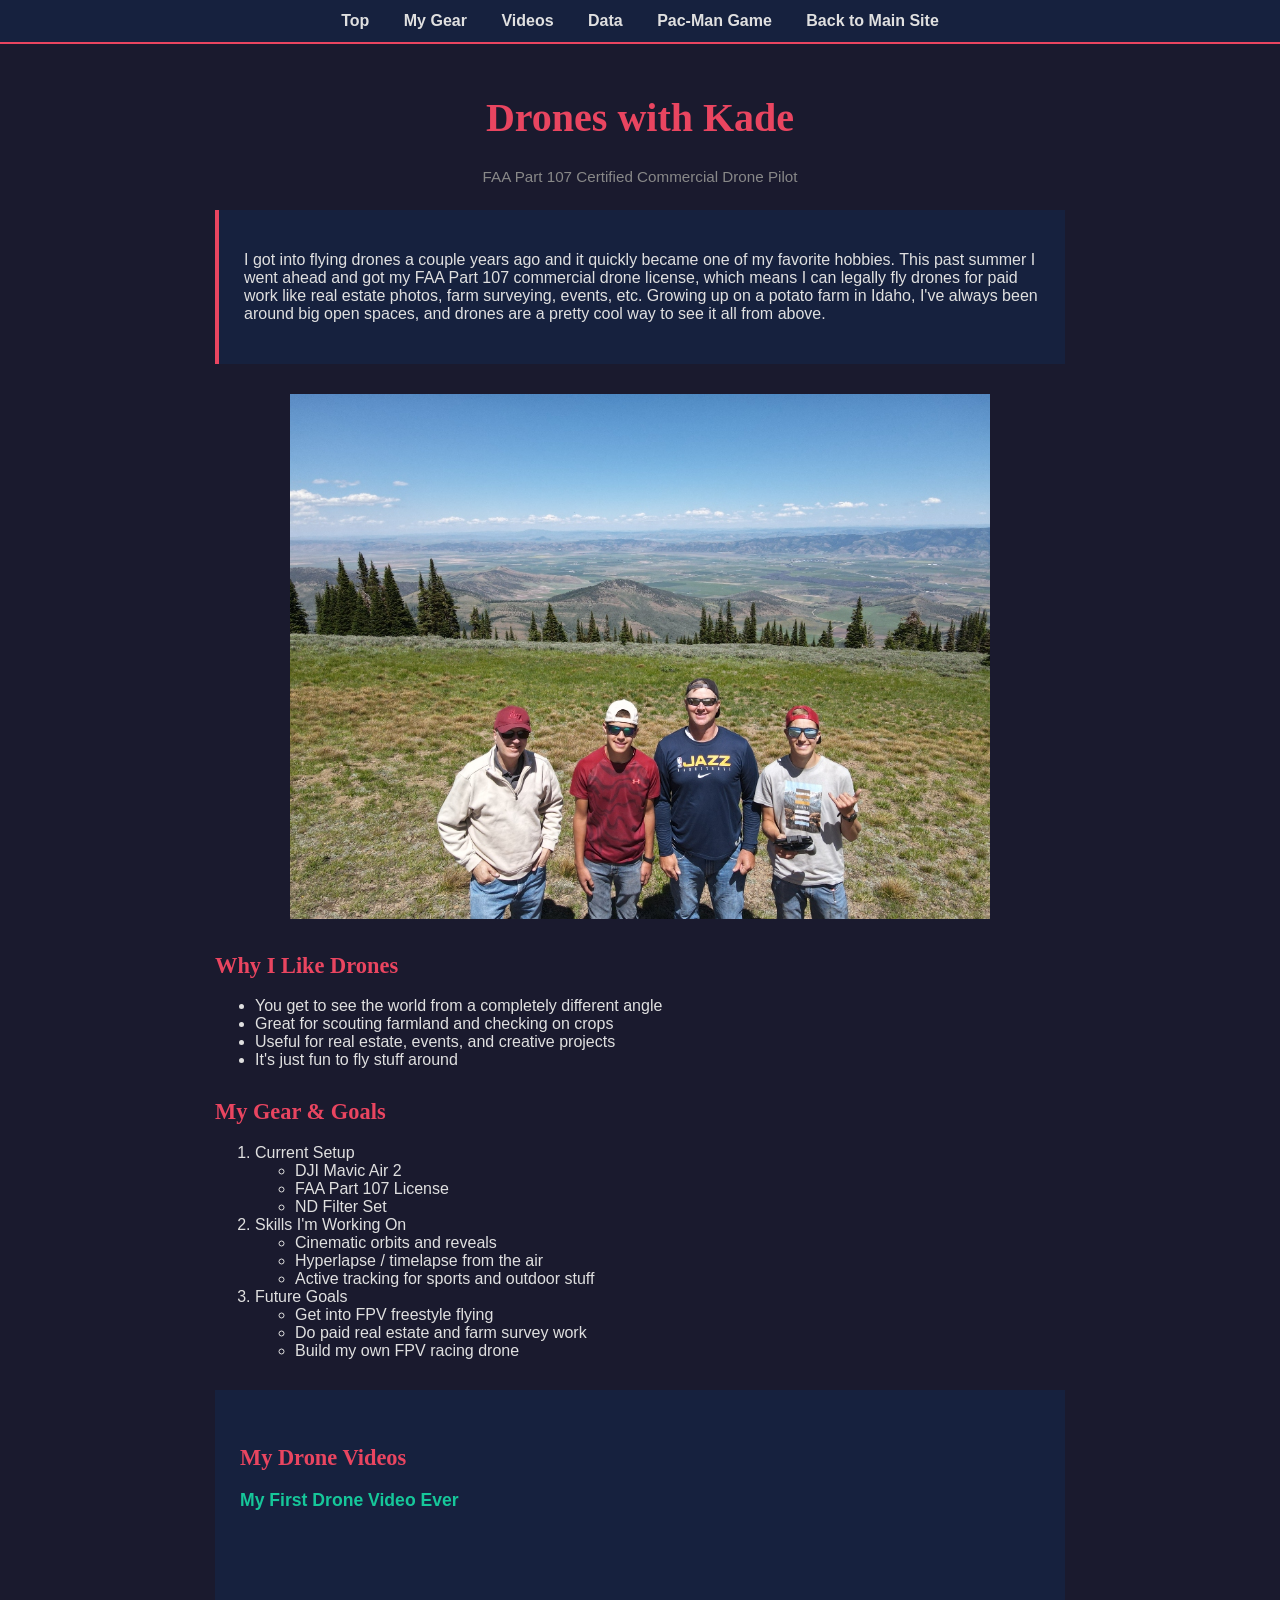
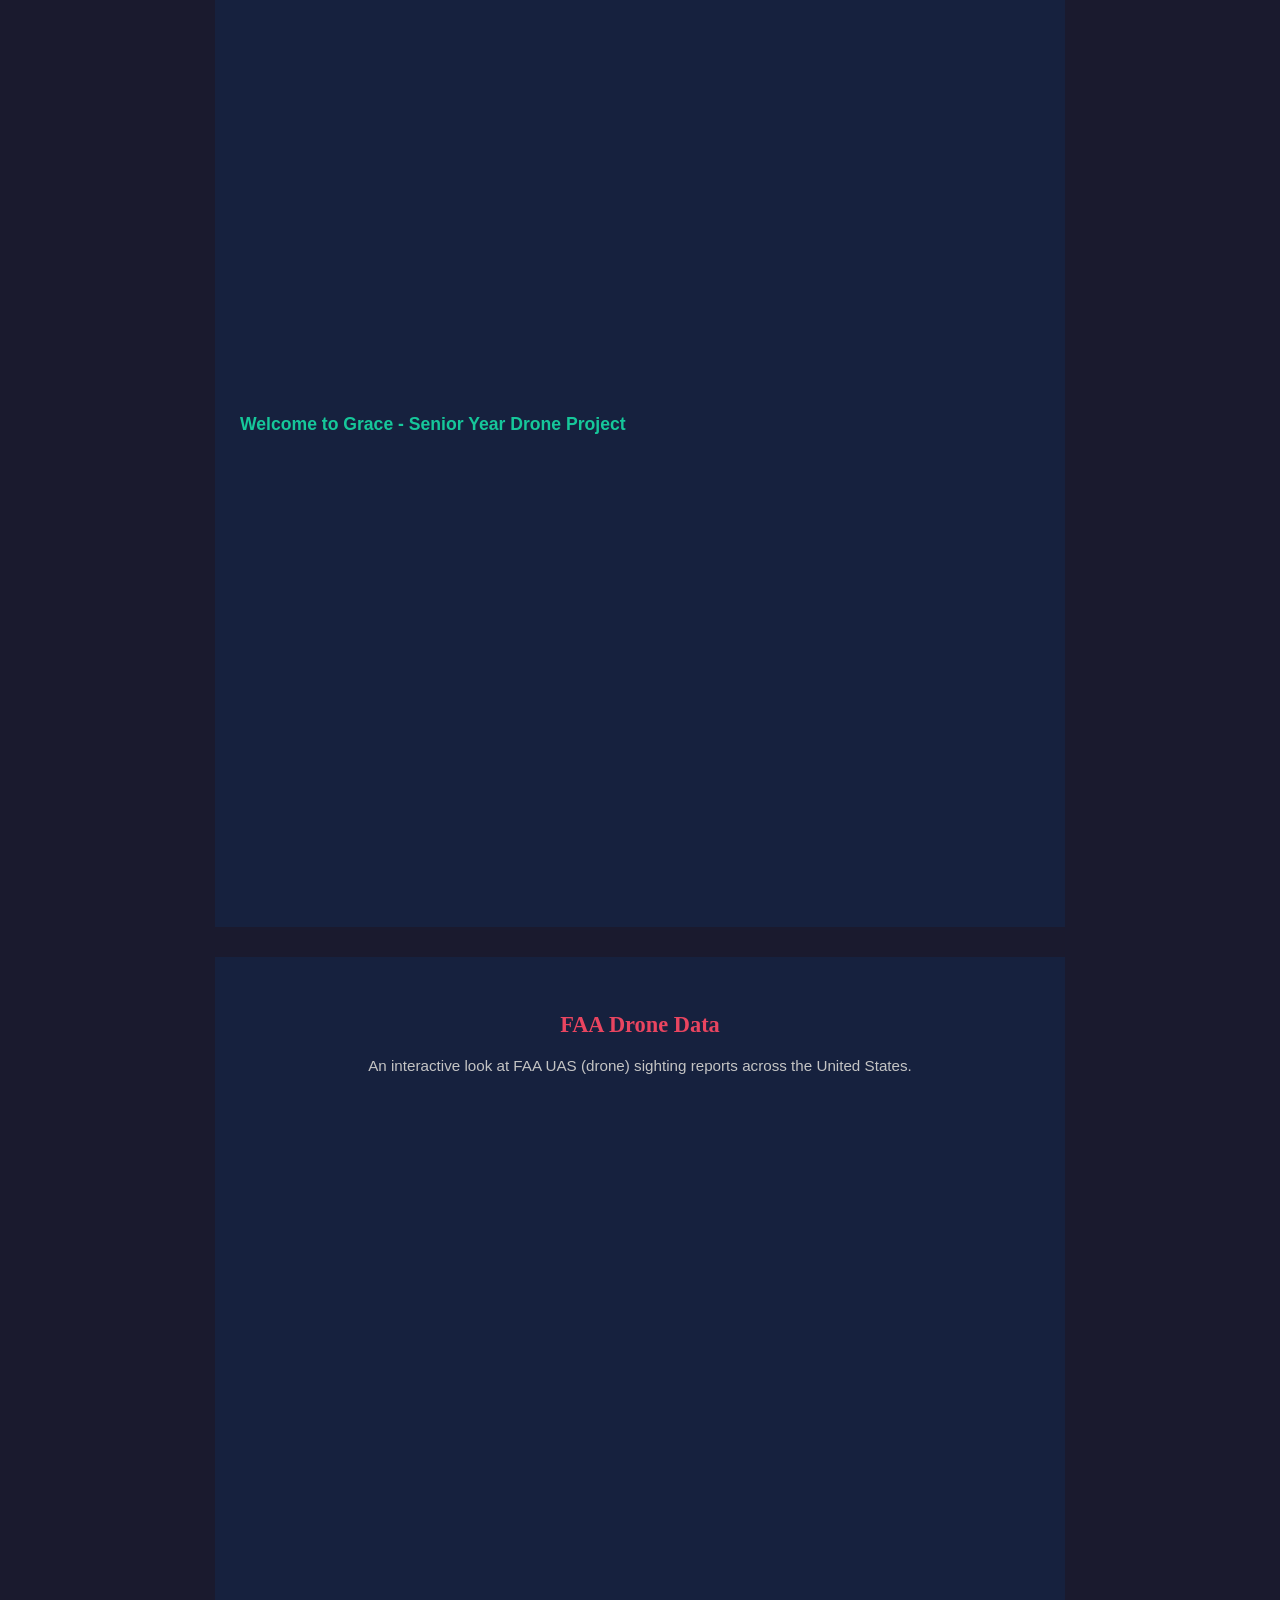
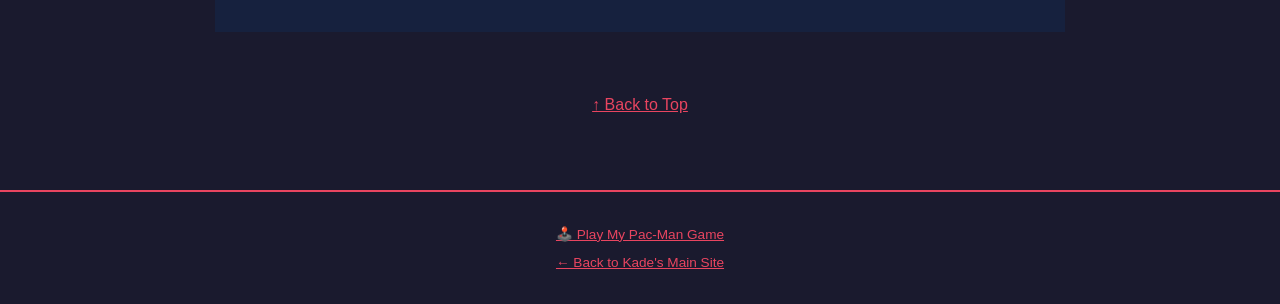
==== fromScratch.html @ a0f9b820 "Add files via upload" ====
<!DOCTYPE html>
<html lang="en">

<head>
    <meta charset="UTF-8">
    <meta name="viewport" content="width=device-width, initial-scale=1.0">
    <title>Kade's Drone Page</title>
    <link rel="stylesheet" type="text/css" href="css/scratch.css">
</head>

<body>

    <!-- Navigation bar -->
    <div class="nav-bar">
        <a href="#top">Top</a>
        <a href="#my-gear">My Gear</a>
        <a href="#videos">Videos</a>
        <a href="#tableau">Data</a>
        <a href="game.html">Pac-Man Game</a>
        <a href="index.html">Back to Main Site</a>
    </div>

    <div class="container">

        <h1 id="top">Drones with Kade</h1>
        <p style="text-align: center; color: #888; font-size: 0.95rem;">FAA Part 107 Certified Commercial Drone Pilot</p>

        <!-- Intro section (div 1) -->
        <div class="intro-section">
            <p>I got into flying drones a couple years ago and it quickly became one of my favorite hobbies. This past summer I went ahead and got my FAA Part 107 commercial drone license, which means I can legally fly drones for paid work like real estate photos, farm surveying, events, etc. Growing up on a potato farm in Idaho, I've always been around big open spaces, and drones are a pretty cool way to see it all from above.</p>
        </div>

        <!-- Image section (div 2) -->
        <div class="image-section">
            <img src="assets/img/drone-crew.jpg" alt="Kade and friends on a mountaintop with a drone" width="700">
        </div>

        <h2>Why I Like Drones</h2>
        <ul>
            <li>You get to see the world from a completely different angle</li>
            <li>Great for scouting farmland and checking on crops</li>
            <li>Useful for real estate, events, and creative projects</li>
            <li>It's just fun to fly stuff around</li>
        </ul>

        <!-- Nested list: ordered list with unordered sublists -->
        <h2 id="my-gear">My Gear & Goals</h2>
        <ol>
            <li>Current Setup
                <ul>
                    <li>DJI Mavic Air 2</li>
                    <li>FAA Part 107 License</li>
                    <li>ND Filter Set</li>
                </ul>
            </li>
            <li>Skills I'm Working On
                <ul>
                    <li>Cinematic orbits and reveals</li>
                    <li>Hyperlapse / timelapse from the air</li>
                    <li>Active tracking for sports and outdoor stuff</li>
                </ul>
            </li>
            <li>Future Goals
                <ul>
                    <li>Get into FPV freestyle flying</li>
                    <li>Do paid real estate and farm survey work</li>
                    <li>Build my own FPV racing drone</li>
                </ul>
            </li>
        </ol>

        <!-- Video section (div 3) -->
        <div class="video-section" id="videos">
            <h2>My Drone Videos</h2>
            <h3>My First Drone Video Ever</h3>
            <div class="video-wrapper">
                <iframe src="https://www.youtube.com/embed/cOh1PPPBwSQ" title="My First Drone Video" allow="accelerometer; autoplay; clipboard-write; encrypted-media; gyroscope; picture-in-picture; web-share" allowfullscreen></iframe>
            </div>

            <br>

            <h3>Welcome to Grace - Senior Year Drone Project</h3>
            <div class="video-wrapper">
                <iframe src="https://www.youtube.com/embed/E8XXLSh8vnU" title="Welcome to Grace - Drone Video" allow="accelerometer; autoplay; clipboard-write; encrypted-media; gyroscope; picture-in-picture; web-share" allowfullscreen></iframe>
            </div>
        </div>

        <!-- Tableau section -->
        <div class="tableau-section" id="tableau">
            <h2>FAA Drone Data</h2>
            <p style="color: #c4c4c4; font-size: 0.95rem;">An interactive look at FAA UAS (drone) sighting reports across the United States.</p>
            <br>
            <div class='tableauPlaceholder' style='width: 100%; height: 500px;'>
                <iframe src="https://public.tableau.com/views/FAADroneSightings/Dashboard1?:embed=y&:display_count=yes&:showVizHome=no" width="100%" height="500" frameborder="0" style="border-radius: 8px;"></iframe>
            </div>
        </div>

        <br>

        <!-- On-page anchor link back to top -->
        <p style="text-align: center;"><a href="#top">↑ Back to Top</a></p>

    </div>

    <!-- Footer -->
    <div class="footer">
        <p><a href="game.html">🕹️ Play My Pac-Man Game</a></p>
        <p><a href="index.html">← Back to Kade's Main Site</a></p>
    </div>

</body>

</html>
---- css/scratch.css ----
/* scratch.css - Custom stylesheet for drone page */

html {
    scroll-behavior: smooth;
}

body {
    background-color: #1a1a2e;
    color: #e0e0e0;
    font-family: 'Segoe UI', Tahoma, sans-serif;
    margin: 0;
    padding: 0;
}

h1 {
    font-family: Georgia, serif;
    color: #e94560;
    text-align: center;
    font-size: 2.5rem;
    margin-top: 30px;
}

h2 {
    color: #e94560;
    font-family: Georgia, serif;
    font-size: 1.4rem;
    margin-top: 30px;
}

h3 {
    color: #16c79a;
    font-size: 1.1rem;
}

a {
    color: #e94560;
}

a:hover {
    color: #16c79a;
}

/* Navigation */
.nav-bar {
    background-color: #16213e;
    padding: 12px;
    text-align: center;
    border-bottom: 2px solid #e94560;
}

.nav-bar a {
    color: #e0e0e0;
    margin: 0 15px;
    text-decoration: none;
    font-weight: bold;
}

/* Content area */
.container {
    max-width: 850px;
    margin: 0 auto;
    padding: 20px 30px;
}

/* Intro box */
.intro-section {
    background-color: #16213e;
    padding: 25px;
    margin: 25px 0;
    border-left: 4px solid #e94560;
}

/* Image area */
.image-section {
    text-align: center;
    margin: 30px 0;
}

.image-section img {
    max-width: 100%;
}

.caption {
    font-size: 0.85rem;
    color: #888;
    font-style: italic;
}

/* Video area */
.video-section {
    margin: 30px 0;
    background-color: #16213e;
    padding: 25px;
}

.video-wrapper {
    position: relative;
    padding-bottom: 56.25%;
    height: 0;
    overflow: hidden;
    margin-top: 10px;
}

.video-wrapper iframe {
    position: absolute;
    top: 0;
    left: 0;
    width: 100%;
    height: 100%;
    border: none;
}

/* Tableau area */
.tableau-section {
    margin: 30px 0;
    background-color: #16213e;
    padding: 25px;
    text-align: center;
}

.emphasizeText {
    color: #e94560;
    font-weight: bold;
}

/* Footer */
.footer {
    text-align: center;
    padding: 20px;
    margin-top: 40px;
    border-top: 2px solid #e94560;
    color: #888;
    font-size: 0.85rem;
}
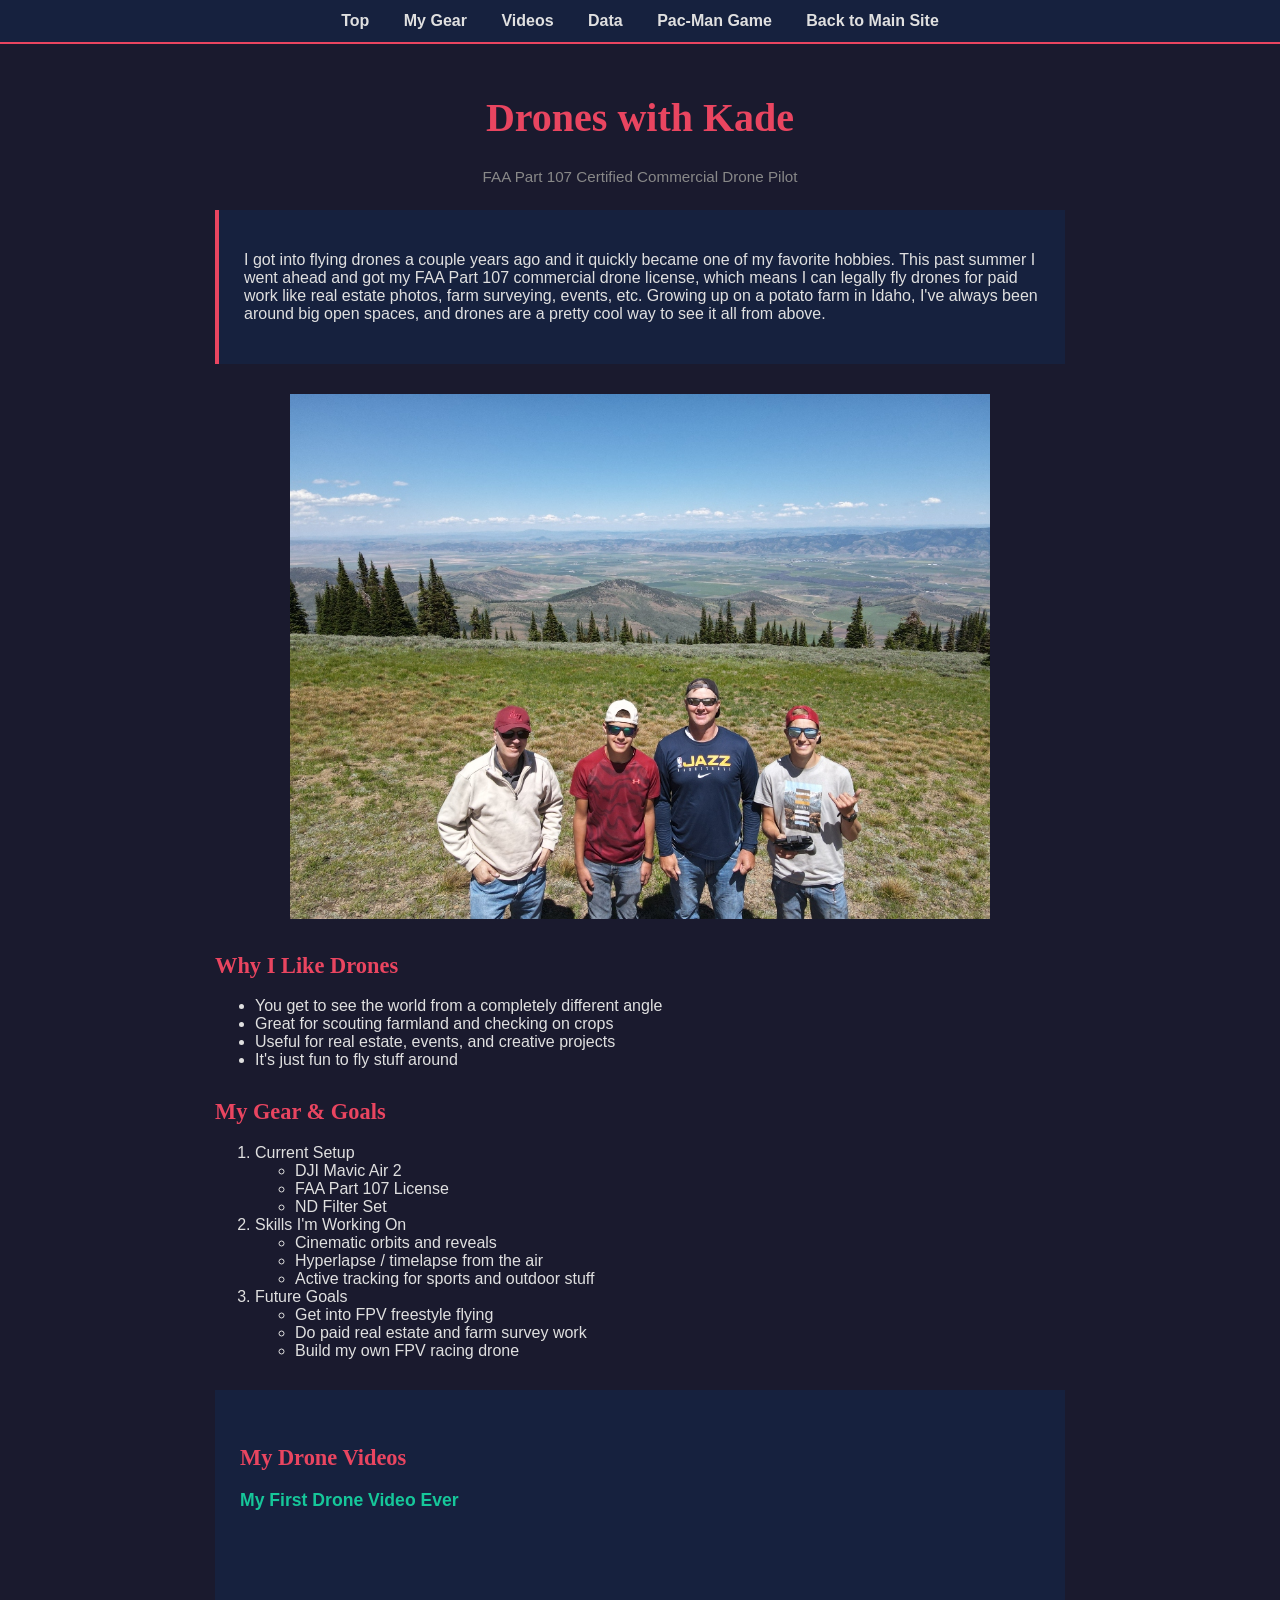
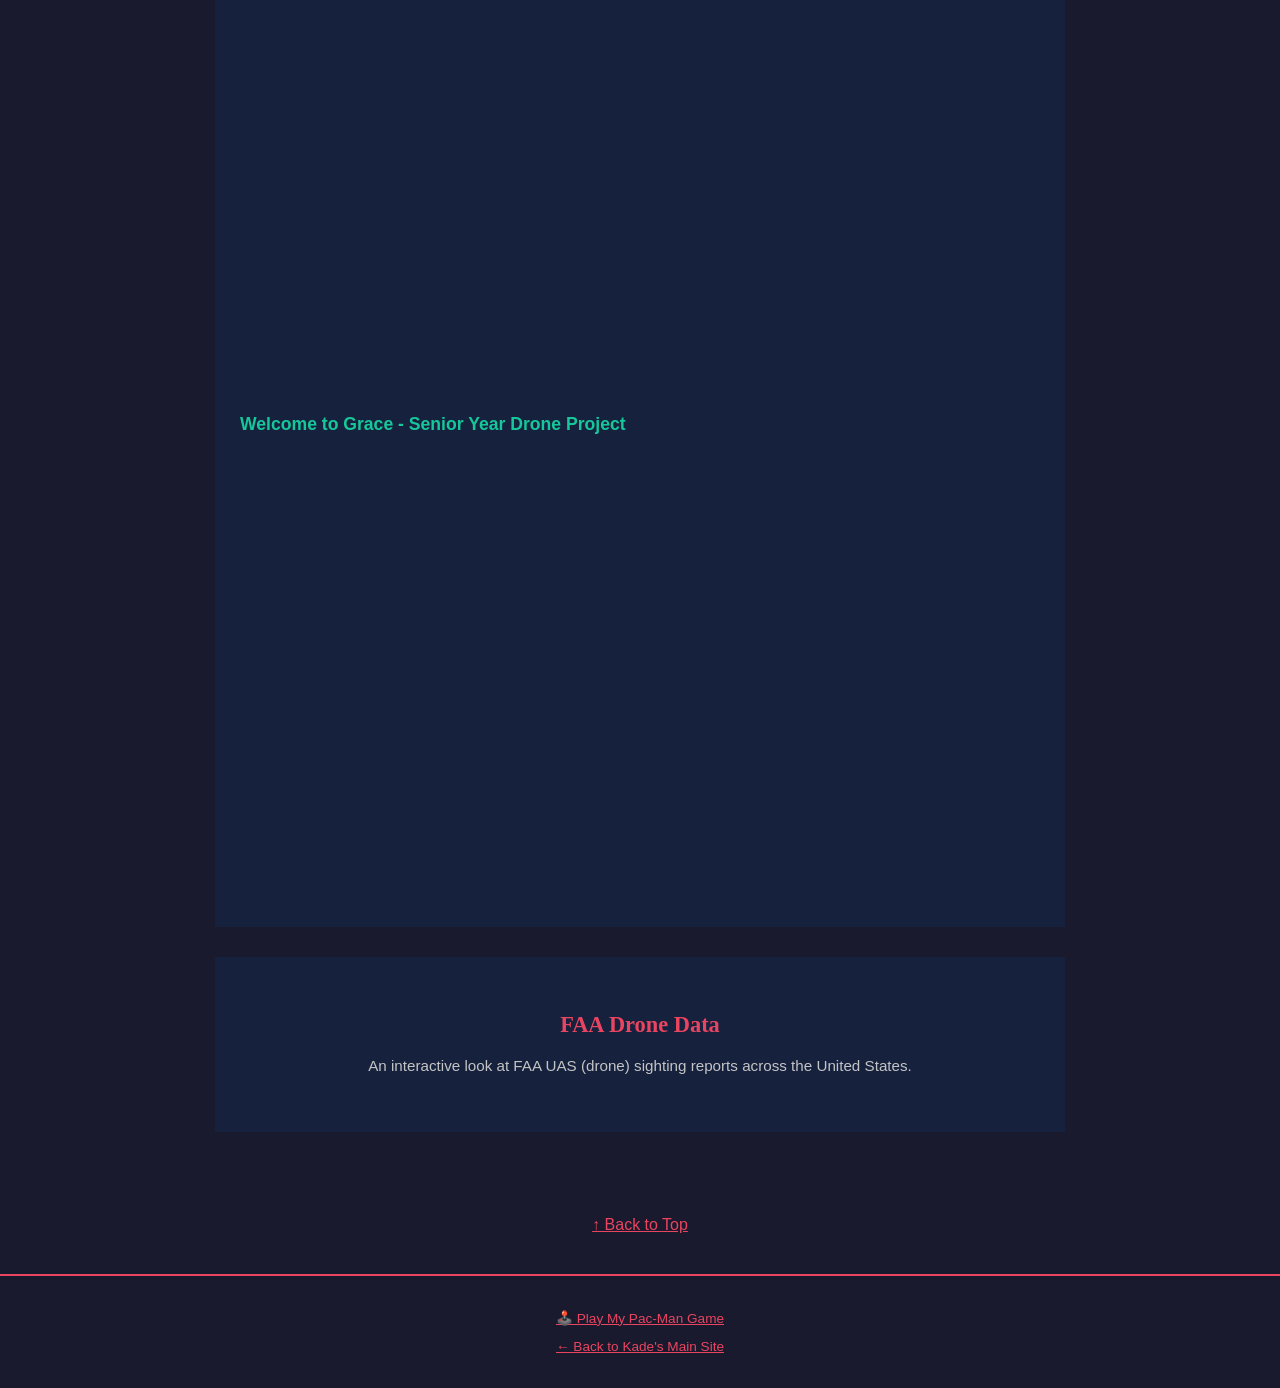
==== commit a55529dc: "Replace iframe with Tableau object for dashboard" ====
--- a/fromScratch.html
+++ b/fromScratch.html
@@ -90,8 +90,15 @@
             <h2>FAA Drone Data</h2>
             <p style="color: #c4c4c4; font-size: 0.95rem;">An interactive look at FAA UAS (drone) sighting reports across the United States.</p>
             <br>
-            <div class='tableauPlaceholder' style='width: 100%; height: 500px;'>
-                <iframe src="https://public.tableau.com/views/FAADroneSightings/Dashboard1?:embed=y&:display_count=yes&:showVizHome=no" width="100%" height="500" frameborder="0" style="border-radius: 8px;"></iframe>
+            <div class='tableauPlaceholder' id='viz1776201981873' style='position: relative'><noscript><a href='#'><img alt='Dashboard ' src='https://public.tableau.com/static/images/Dr/DronePrivacyLawsAroundtheWorld/Dashboard/1_rss.png' style='border: none' /></a></noscript><object class='tableauViz' style='display:none;'><param name='host_url' value='https%3A%2F%2Fpublic.tableau.com%2F' /> <param name='embed_code_version' value='3' /> <param name='site_root' value='' /><param name='name' value='DronePrivacyLawsAroundtheWorld/Dashboard' /><param name='tabs' value='no' /><param name='toolbar' value='no' /><param name='static_image' value='https://public.tableau.com/static/images/Dr/DronePrivacyLawsAroundtheWorld/Dashboard/1.png' /> <param name='animate_transition' value='yes' /><param name='display_static_image' value='yes' /><param name='display_spinner' value='yes' /><param name='display_overlay' value='yes' /><param name='display_count' value='yes' /><param name='language' value='en-US' /></object></div>
+            <script type='text/javascript'>
+                var divElement = document.getElementById('viz1776201981873');
+                var vizElement = divElement.getElementsByTagName('object')[0];
+                vizElement.style.minWidth='100%';vizElement.style.maxWidth='100%';vizElement.style.width='100%';vizElement.style.minHeight='500px';vizElement.style.maxHeight='700px';vizElement.style.height=(divElement.offsetWidth*0.75)+'px';
+                var scriptElement = document.createElement('script');
+                scriptElement.src = 'https://public.tableau.com/javascripts/api/viz_v1.js';
+                vizElement.parentNode.insertBefore(scriptElement, vizElement);
+            </script>
             </div>
         </div>
 
@@ -110,4 +117,4 @@
 
 </body>
 
-</html>+</html>
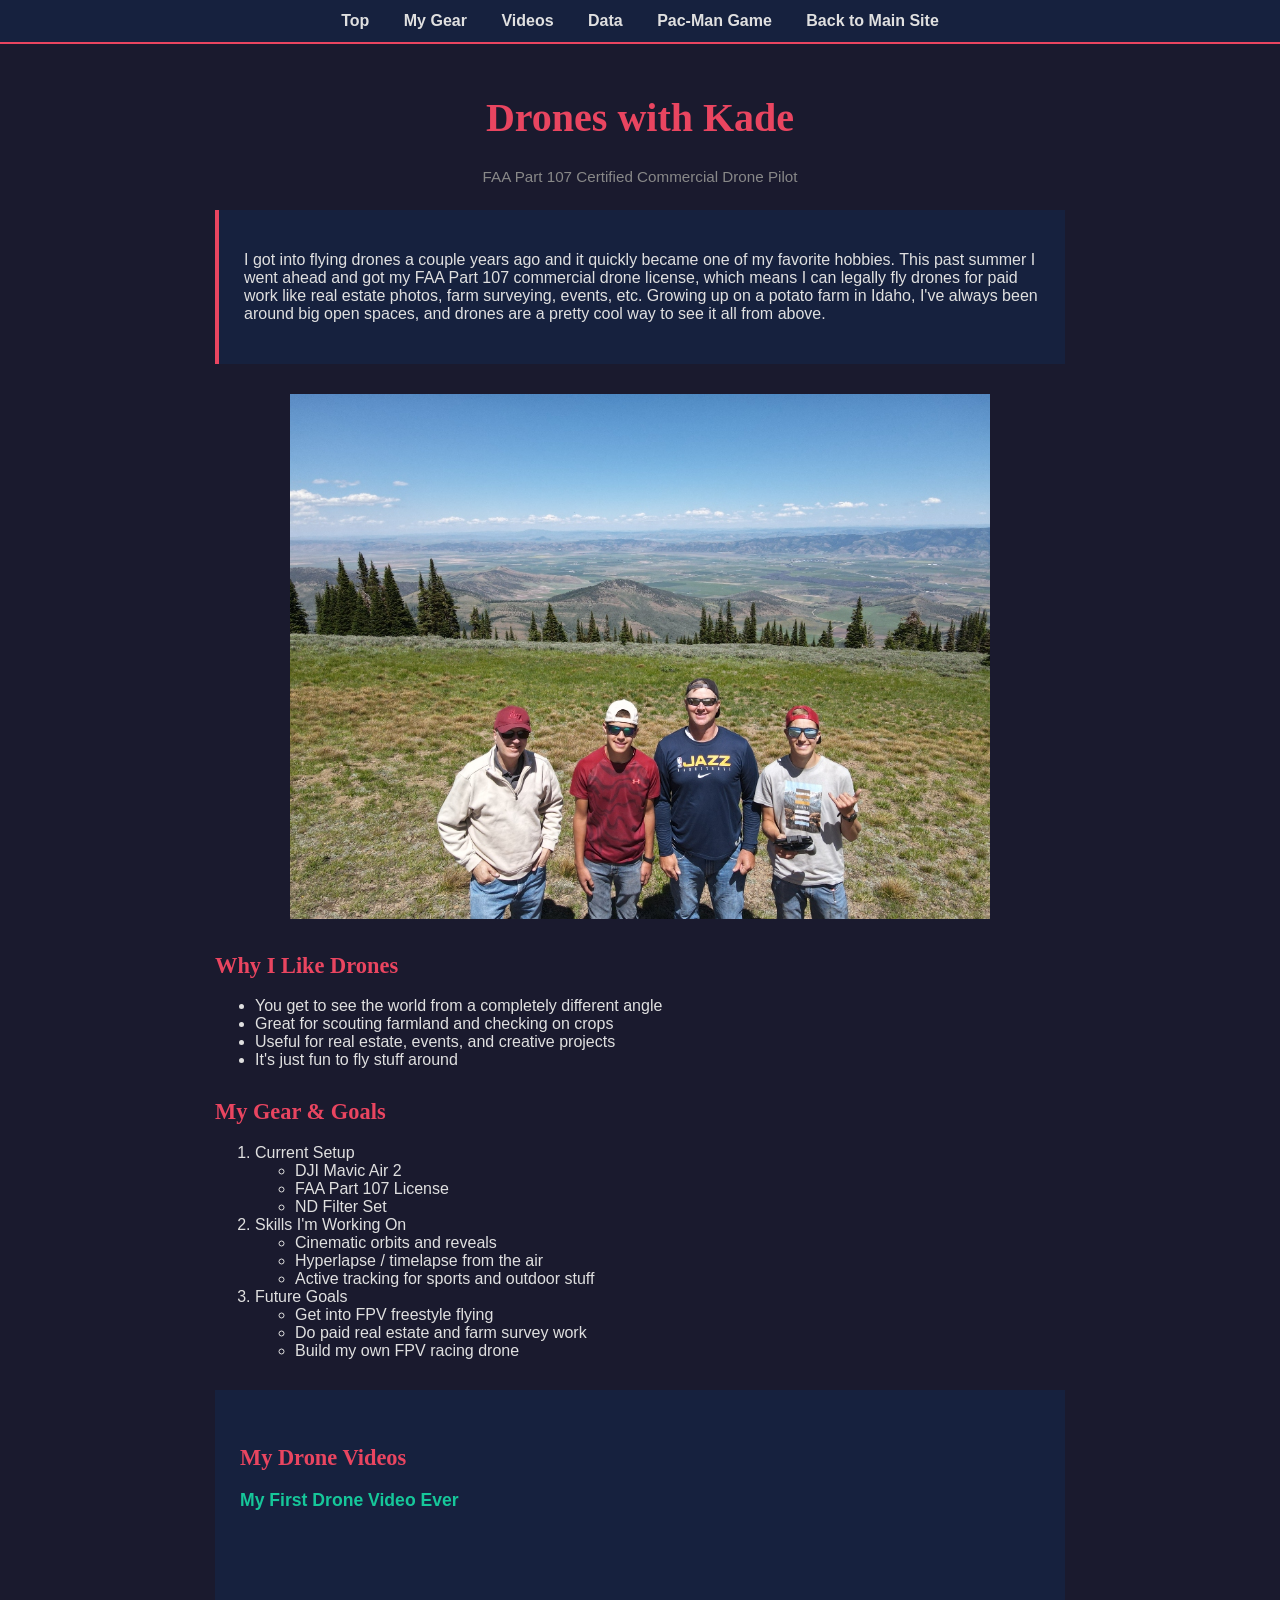
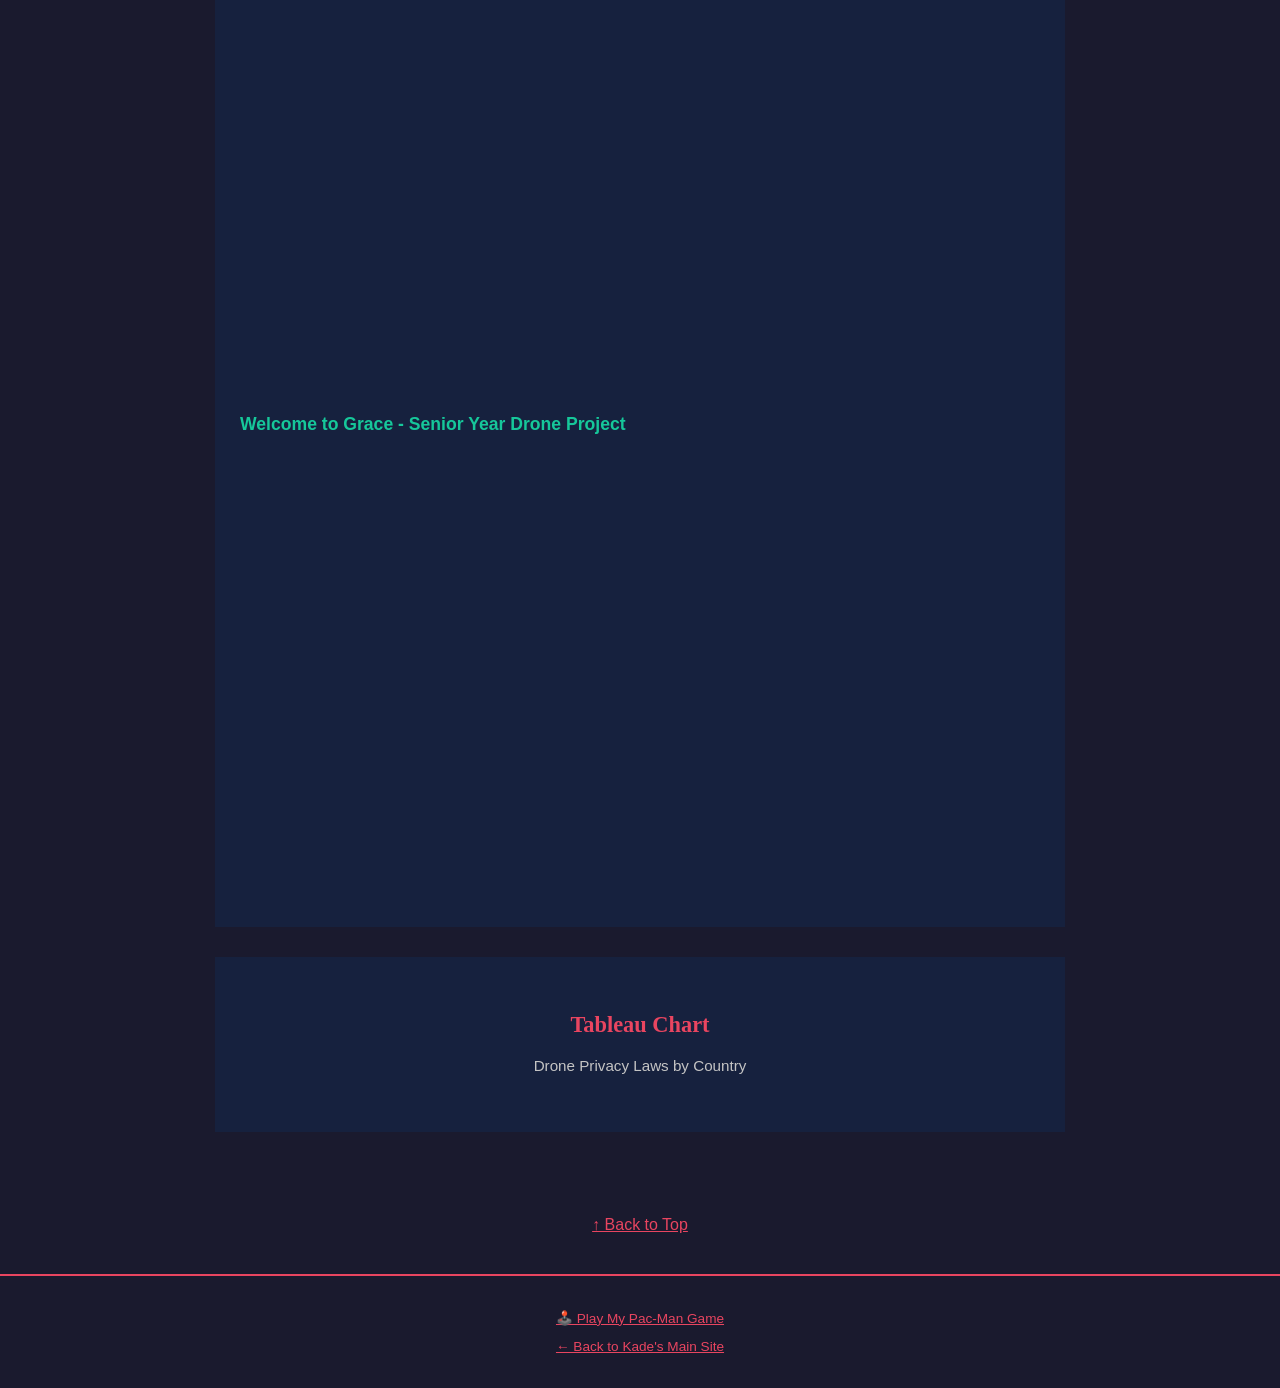
==== commit 8b343d3a: "Update Tableau section header and description" ====
--- a/fromScratch.html
+++ b/fromScratch.html
@@ -87,8 +87,8 @@
 
         <!-- Tableau section -->
         <div class="tableau-section" id="tableau">
-            <h2>FAA Drone Data</h2>
-            <p style="color: #c4c4c4; font-size: 0.95rem;">An interactive look at FAA UAS (drone) sighting reports across the United States.</p>
+            <h2>Tableau Chart</h2>
+            <p style="color: #c4c4c4; font-size: 0.95rem;">Drone Privacy Laws by Country</p>
             <br>
             <div class='tableauPlaceholder' id='viz1776201981873' style='position: relative'><noscript><a href='#'><img alt='Dashboard ' src='https://public.tableau.com/static/images/Dr/DronePrivacyLawsAroundtheWorld/Dashboard/1_rss.png' style='border: none' /></a></noscript><object class='tableauViz' style='display:none;'><param name='host_url' value='https%3A%2F%2Fpublic.tableau.com%2F' /> <param name='embed_code_version' value='3' /> <param name='site_root' value='' /><param name='name' value='DronePrivacyLawsAroundtheWorld/Dashboard' /><param name='tabs' value='no' /><param name='toolbar' value='no' /><param name='static_image' value='https://public.tableau.com/static/images/Dr/DronePrivacyLawsAroundtheWorld/Dashboard/1.png' /> <param name='animate_transition' value='yes' /><param name='display_static_image' value='yes' /><param name='display_spinner' value='yes' /><param name='display_overlay' value='yes' /><param name='display_count' value='yes' /><param name='language' value='en-US' /></object></div>
             <script type='text/javascript'>
